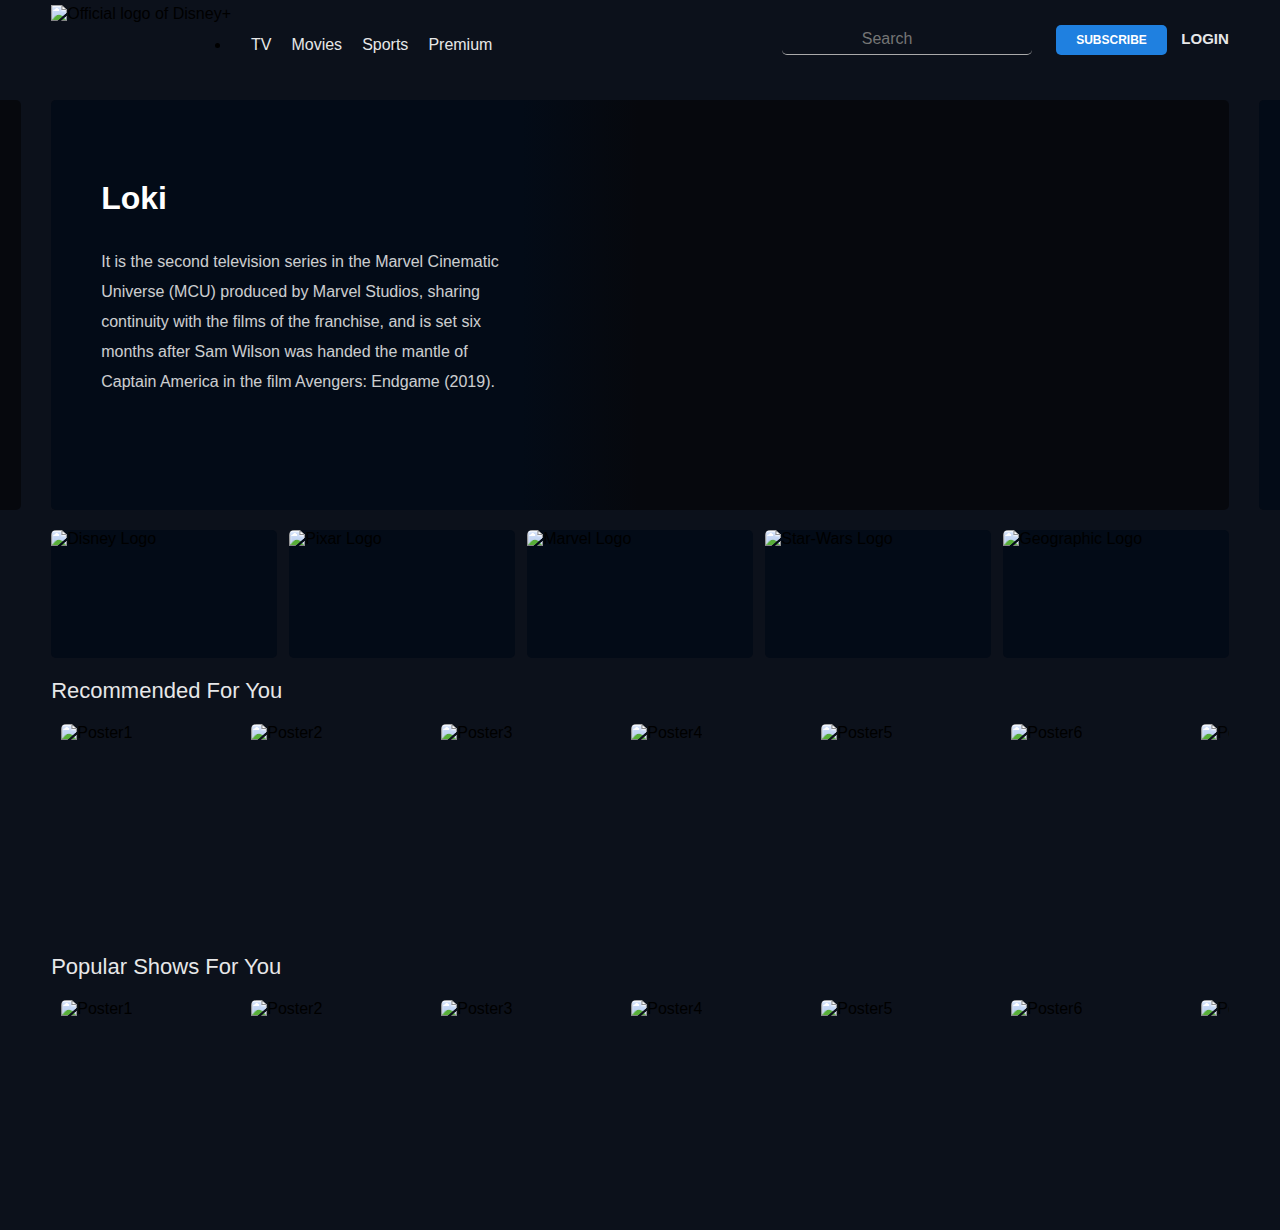
==== index.html @ 75040f89 "Add files via upload" ====
<!DOCTYPE html>
<html lang="en">
<head>
    <meta charset="UTF-8">
    <meta name="viewport" content="width=device-width, initial-scale=1.0">
    <link rel="stylesheet" href="style.css">
    <script src="https://ajax.googleapis.com/ajax/libs/jquery/3.6.0/jquery.min.js"></script>
    <script src="script.js" async></script>

    <title> Disney+ Hotstar Clone </title>
</head>
<body>
    <nav class="navbar">
        <img src="./Images/logo.png" alt="Official logo of Disney+" class="disneyLogo">
        <ul class="nav-links">
            <li class="nav-items"><a href="#">TV</a></li>
            <li class="nav-items"><a href="#">Movies</a></li>
            <li class="nav-items"><a href="#">Sports</a></li>
            <li class="nav-items"><a href="#">Premium</a></li>
        </ul>
        <div class="right-container">
            <input type="search" class="search-box" placeholder="Search">
            <button class="sub-btn">Subscribe</button>
            <a href="Login.html" class="Login-link">Login</a>
        </div>
        </nav>
        <div class="carousel-container">
            <div class="carousel">
                <!-- <div class="slider">
                    <div class="slide-content">
                        <h1 class="movie-title">Loki</h1>
                        <p class="movie-des">The first season of the American television series Loki, based on Marvel Comics featuring the character of the same name, sees Loki brought to the mysterious Time Variance Authority (TVA) after stealing the Tesseract during the events of Avengers: Endgame (2019), and is forced to help catch a dangerous variant version ...</p>
                     </div>
                     <img src="./Images/slider 1.PNG" alt="Loki Slider Image">
                </div>
                <div class="slider">
                    <div class="slide-content">
                        <h1 class="movie-title">Falcon And The Winter Soldier</h1>
                        <p class="movie-des">It is the second television series in the Marvel Cinematic Universe (MCU) produced by Marvel Studios, sharing continuity with the films of the franchise, and is set six months after Sam Wilson was handed the mantle of Captain America in the film Avengers: Endgame (2019).</p>
                     </div>
                     <img src="./Images/slider 2.PNG" alt="Loki Slider Image">
                </div>
                <div class="slider">
                    <div class="slide-content">
                        <h1 class="movie-title">WandaVision</h1>
                        <p class="movie-des">WandaVision is an American television miniseries created by Jac Schaeffer for the streaming service Disney+, based on Marvel Comics featuring the characters Wanda Maximoff / Scarlet Witch and Vision.</p>
                     </div>
                     <img src="./Images/slider 3.PNG" alt="Loki Slider Image">
                </div>
                <div class="slider">
                    <div class="slide-content">
                        <h1 class="movie-title">Raya and the Last Dragon</h1>
                        <p class="movie-des">Raya and the Last Dragon is a 2021 American computer-animated fantasy action-adventure film produced by Walt Disney Animation Studios and distributed by Walt Disney Studios Motion Pictures.</p>
                     </div>
                     <img src="./Images/slider 4.PNG" alt="Loki Slider Image">
                </div>
                <div class="slider">
                    <div class="slide-content">
                        <h1 class="movie-title">Luca</h1>
                        <p class="movie-des">Set on the Italian Riviera, the film centers on Luca Paguro (Tremblay), a young sea monster boy with the ability to assume human form while on land, who explores the town of Portorosso with his new best friends, Alberto Scorfano (Grazer) and Giulia Marcovaldo (Berman), experiencing a life-changing summer adventure.</p>
                     </div>
                     <img src="./Images/slider 5.PNG" alt="Loki Slider Image">
                </div> -->
            </div>
        </div>
        
        <div class="video-card-container">
            <div class="video-card">
                <img src="./Images/disney.PNG" alt="Disney Logo" class="video-card-image">
                <video src="./Videos/disney.mp4" muted loop class="video-card-video"></video>
            </div> 
            <div class="video-card">
                <img src="./Images/pixar.PNG" alt="Pixar Logo" class="video-card-image">
                <video src="./Videos/pixar.mp4" muted loop class="video-card-video"></video>
            </div>
            <div class="video-card">
                <img src="./Images/marvel.PNG" alt="Marvel Logo" class="video-card-image">
                <video src="./Videos/marvel.mp4" muted loop class="video-card-video"></video>
            </div>
            <div class="video-card">
                <img src="./Images/star-wars.PNG" alt="Star-Wars Logo" class="video-card-image">
                <video src="./Videos/star-war.mp4" muted loop class="video-card-video"></video>
            </div>
            <div class="video-card">
                <img src="./Images/geographic.PNG" alt="Geographic Logo" class="video-card-image">
                <video src="./Videos/geographic.mp4" muted loop class="video-card-video"></video>
            </div>
        </div>
        <h1 class="title"> Recommended For You </h1>
        <div class=movies-list>
            <button class="pre-btn" title="btn">
                <img src="./Images/pre.png" alt="Pre Button">
            </button>
            <button class="nxt-btn" title="btn">
                <img src="./Images/nxt.png" alt="Next Button">
            </button>
            <div class="card-container">
                <div class="card">
                    <img src="./Images/poster 1.png" class="card-img" alt="Poster1"/>
                    <div class="card-body">
                        <h2 class="name">Loki</h2>
                        <h6 class="des">Loki is an American television series ..</h6>
                        <button class="watchlist-btn">Add to Watch-list</button>
                    </div>
                </div>
                <div class="card">
                    <img src="./Images/poster 2.png" class="card-img" alt="Poster2"/>
                    <div class="card-body">
                        <h2 class="name">Mulan</h2>
                        <h6 class="des">Mulan is a 2020 American fantasy action...</h6>
                        <button class="watchlist-btn">Add to Watch-list</button>
                    </div>
                </div>
                <div class="card">
                    <img src="./Images/poster 3.png" class="card-img" alt="Poster3"/>
                    <div class="card-body">
                        <h2 class="name">Falcon And The Winter Soldier</h2>
                        <h6 class="des">The Falcon and the Winter Soldier is...</h6>
                        <button class="watchlist-btn">Add to Watch-list</button>
                    </div>
                </div>
                <div class="card">
                    <img src="./Images/poster 4.png" class="card-img" alt="Poster4"/>
                    <div class="card-body">
                        <h2 class="name">Avengers End Game</h2>
                        <h6 class="des">Avengers: Endgame is a 2019 American...</h6>
                        <button class="watchlist-btn">Add to Watch-list</button>
                    </div>
                </div>
                <div class="card">
                    <img src="./Images/poster 5.png" class="card-img" alt="Poster5"/>
                    <div class="card-body">
                        <h2 class="name">Thor Ragnarok</h2>
                        <h6 class="des">Thor: Ragnarok is a 2017 American superhero...</h6>
                        <button class="watchlist-btn">Add to Watch-list</button>
                    </div>
                </div>
                <div class="card">
                    <img src="./Images/poster 6.png" class="card-img" alt="Poster6"/>
                    <div class="card-body">
                        <h2 class="name">Marvel's Avenger</h2>
                        <h6 class="des">Marvel's The Avengers or simply The Avengers,..</h6>
                        <button class="watchlist-btn">Add to Watch-list</button>
                    </div>
                </div>
                <div class="card">
                    <img src="./Images/poster 7.png" class="card-img" alt="Poster7"/>
                    <div class="card-body">
                        <h2 class="name">Pirates Of The Caribbean- Salazar's Revenge</h2>
                        <h6 class="des">Javier Bardem as Captain Armando Salazar:...</h6>
                        <button class="watchlist-btn">Add to Watch-list</button>
                    </div>
                </div>
                <div class="card">
                    <img src="./Images/poster 8.png" class="card-img" alt="Poster8"/>
                    <div class="card-body">
                        <h2 class="name">Soul</h2>
                        <h6 class="des">Soul is a 2020 American computer-animated ..</h6>
                        <button class="watchlist-btn">Add to Watch-list</button>
                    </div>
                </div>
                <div class="card">
                    <img src="./Images/poster 9.png" class="card-img" alt="Poster9"/>
                    <div class="card-body">
                        <h2 class="name">Raya</h2>
                        <h6 class="des">2021 American animated fantasy action-adventure ..</h6>
                        <button class="watchlist-btn">Add to Watch-list</button>
                    </div>
                </div>
                <div class="card">
                    <img src="./Images/poster 10.png" class="card-img" alt="Poster10"/>
                    <div class="card-body">
                        <h2 class="name">Luca</h2>
                        <h6 class="des">2021 American animated coming-of-age ..</h6>
                        <button class="watchlist-btn">Add to Watch-list</button>
                    </div>
                </div>
                <div class="card">
                    <img src="./Images/poster 11.png" class="card-img" alt="Poster11"/>
                    <div class="card-body">
                        <h2 class="name">Ford vs Ferrari</h2>
                        <h6 class="des">2019 American biographical sports drama..</h6>
                        <button class="watchlist-btn">Add to Watch-list</button>
                    </div>
                </div>
                <div class="card">
                    <img src="./Images/poster 12.png" class="card-img" alt="Poster12"/>
                    <div class="card-body">
                        <h2 class="name">Dark Phoenix</h2>
                        <h6 class="des"> is a 2019 American superhero ..</h6>
                        <button class="watchlist-btn">Add to Watch-list</button>
                    </div>
                </div>
            </div>
        </div>
        <h1 class="title"> Popular Shows For You </h1>
        <div class=movies-list>
            <button class="pre-btn" title="btn">
                <img src="./Images/pre.png" alt="Pre Button">
            </button>
            <button class="nxt-btn" title="btn">
                <img src="./Images/nxt.png" alt="Next Button">
            </button>
            <div class="card-container">
                <div class="card">
                    <img src="./Images/poster 12.png" class="card-img" alt="Poster1"/>
                    <div class="card-body">
                        <h2 class="name">Dark Phoenix</h2>
                        <h6 class="des">Dark Phoenix tells the origin story ...</h6>
                        <button class="watchlist-btn">Add to Watch-list</button>
                    </div>
                </div>
                <div class="card">
                    <img src="./Images/poster 11.png" class="card-img" alt="Poster2"/>
                    <div class="card-body">
                        <h2 class="name">Ford vs Ferrari</h2>
                        <h6 class="des">Ford v Ferrari is a 2019 American... </h6>
                        <button class="watchlist-btn">Add to Watch-list</button>
                    </div>
                </div>
                <div class="card">
                    <img src="./Images/poster 10.png" class="card-img" alt="Poster3"/>
                    <div class="card-body">
                        <h2 class="name">Luca</h2>
                        <h6 class="des">Luca is a 2021 American computer-animated..</h6>
                        <button class="watchlist-btn">Add to Watch-list</button>
                    </div>
                </div>
                <div class="card">
                    <img src="./Images/poster 9.png" class="card-img" alt="Poster4"/>
                    <div class="card-body">
                        <h2 class="name">Raya and the last Dragon</h2>
                        <h6 class="des">Raya and the Last Dragon is a 2021 American...</h6>
                        <button class="watchlist-btn">Add to Watch-list</button>
                    </div>
                </div>
                <div class="card">
                    <img src="./Images/poster 8.png" class="card-img" alt="Poster5"/>
                    <div class="card-body">
                        <h2 class="name">Soul</h2>
                        <h6 class="des">Soul is a 2020 American computer-animated ..</h6>
                        <button class="watchlist-btn">Add to Watch-list</button>
                    </div>
                </div>
                <div class="card">
                    <img src="./Images/poster 7.png" class="card-img" alt="Poster6"/>
                    <div class="card-body">
                        <h2 class="name">Pirates Of The Caribbean- Salazar's Revenge</h2>
                        <h6 class="des">Javier Bardem as Captain Armando Salazar:...</h6>
                        <button class="watchlist-btn">Add to Watch-list</button>
                    </div>
                </div>
                <div class="card">
                    <img src="./Images/poster 6.png" class="card-img" alt="Poster7"/>
                    <div class="card-body">
                        <h2 class="name">Marvel's Avenger</h2>
                        <h6 class="des">Marvel's The Avengers or simply The Avengers,...</h6>
                        <button class="watchlist-btn">Add to Watch-list</button>
                    </div>
                </div>
                <div class="card">
                    <img src="./Images/poster 5.png" class="card-img" alt="Poster8"/>
                    <div class="card-body">
                        <h2 class="name">Thor Ragnarok</h2>
                        <h6 class="des">Thor: Ragnarok is a 2017 American superhero...</h6>
                        <button class="watchlist-btn">Add to Watch-list</button>
                    </div>
                </div>
                <div class="card">
                    <img src="./Images/poster 4.png" class="card-img" alt="Poster9"/>
                    <div class="card-body">
                        <h2 class="name">Avengers End Game</h2>
                        <h6 class="des">Avengers: Endgame is a 2019 American...</h6>
                        <button class="watchlist-btn">Add to Watch-list</button>
                    </div>
                </div>
                <div class="card">
                    <img src="./Images/poster 3.png" class="card-img" alt="Poster10"/>
                    <div class="card-body">
                        <h2 class="name">Falcon And The Winter Soldier</h2>
                        <h6 class="des">The Falcon and the Winter Soldier is...</h6>
                        <button class="watchlist-btn">Add to Watch-list</button>
                    </div>
                </div>
                <div class="card">
                    <img src="./Images/poster 2.png" class="card-img" alt="Poster11"/>
                    <div class="card-body">
                        <h2 class="name">Mulan</h2>
                        <h6 class="des">Mulan is a 2020 American fantasy action...</h6>
                        <button class="watchlist-btn">Add to Watch-list</button>
                    </div>
                </div>
                <div class="card">
                    <img src="./Images/poster 1.png" class="card-img" alt="Poster12"/>
                    <div class="card-body">
                        <h2 class="name">Loki</h2>
                        <h6 class="des">Loki is an American television series ..</h6>
                        <button class="watchlist-btn">Add to Watch-list</button>
                    </div>
                </div>
            </div>
        </div>
</body>
</html>
---- style.css ----
@media screen and (max-width: 600px) {
    * {
        margin: 0;
        padding: 0;
        box-sizing: border-box;
    }
    
    body {
        background: #0c111b;
        width: 100%;
        position: relative;
        font-family: roboto, sans-serif;
        font-size: 14px;
    }
    
    .navbar {
        width: 100%;
        height: 80px;
        position: fixed;
        top: 0;
        left: 0;
        padding: 0 4%;
        background: #0c111b;
        z-index: 9;
        display: flex;
        align-items: center;
    }
    
    .disneyLogo {
        height: 70px;
    }
    
    .nav-links {
        margin-top: 10px;
        display: flex;
        text-decoration: none;
    }
    
    .nav-items a {
        color: #fff;
        text-transform: capitalize;
        margin-left: 20px;
        opacity: 0.9;
        text-decoration: none;
    }
    
    .right-container {
        display: block;
        margin-left: auto;
    }
    
    .search-box {
        width: 250px;
        height: 30px;
        color: #fff;
        font-size: 16px;
        font-weight: 500;
        background: transparent;
        border: none;
        border-bottom: 1px solid #aaa;
        text-transform: capitalize;
        transition: 0.5s;
        outline: none;
    }
    
    .search-box:focus {
        width: 400px;
        border-color: #1f80e0;
    }
    
    .sub-btn {
        background: #1f80e0;
        height: 30px;
        padding: 0 20px;
        color: #fff;
        border-radius: 5px;
        border: none;
        outline: none;
        text-transform: uppercase;
        font-weight: 700;    
        font-size: 12px;
        margin: 0 10px;
    }
    
    .Login-link {
        color: #fff;
        opacity: 0.9;
        text-transform: uppercase;
        font-size: 15px;
        font-weight: 700;
        text-decoration: none;
    }
    
    .carousel-container{
        position: relative;
        width: 100%;
        height: 450px;
        padding: 20px 0;
        overflow-x: hidden;
        margin-top: 80px;
    }
    
    .carousel{
        display: flex;
        width: 92%;
        height: 100%;
        position: relative;
        margin: auto;
    }
    
    .slider{
        flex: 0 0 auto;
        margin-right: 30px;
        position: relative;
        background: rgba(0,0,0,0.5);
        border-radius: 5px;
        width: 100%;
        height: 100%;
        left: 0;
        transition: 1s;
        overflow: hidden;
    }
    
    .slider img{
        width: 70%;
        min-height: 100%;
        object-fit: cover;
        display: block;
        margin-left: auto;
    }
    
    .slide-content{
        position: absolute;
        width: 50%;
        height: 100%;
        z-index: 2;
        background: linear-gradient(to right, #030b17 80%, #0c111b00);
        color: #fff;    
    }
    
    .movie-title{
        padding-left: 50px;
        text-transform: capitalize;
        margin-top: 80px;
    }
    
    .movie-des{
        width: 80%;
        line-height: 30px;
        padding-left: 50px;
        margin-top: 30px;
        opacity: 0.8;
    }
    
    .video-card-container{
        position: relative;
        width: 92%;
        margin: auto;
        height: 10vw;
        display: flex;
        margin-bottom: 20px;
        justify-content: space-between;
    }
    
    .video-card{
        position: relative;
        min-width: calc(100% / 5 - 10px);
        width: calc(100% / 5 - 10px);
        height: 100%;
        border-radius: 5px;
        overflow: hidden;
        background: #030b17;
    }
    
    .video-card-video,
    .video-card-image{
        width: 100%;
        height: 100%;
        object-fit: cover;
    }
    
    .video-card-video{
        position: absolute;
    }
    
    .video-card:hover .video-card-image{
        display: none;
    }
    
    .title{
        color: #fff;
        font-weight: 500;
        opacity: 0.9;
        padding-left: 4%;
        text-transform: capitalize;
        font-size: 22px;
    }
    
    .movies-list{
        width: 100%;
        height: 220px;
        position: relative;
        margin: 10px 0 20px;
    }
    
    .card-container{
        position: relative;
        width: 92%;
        padding-left: 10px;
        height: 220px;
        display: flex;
        margin: 0 auto;
        align-items: center;
        overflow-x: auto;
        overflow-y: visible;
        overflow: hidden;
        scroll-behavior: smooth;
    }
    
    .card-container::-webkit-scrollbar{
        display: none;
    }
    
    .card{
        position: relative;
        min-width: 180px;
        width: 180px;
        height: 200px;
        border-radius: 5px;
        overflow: hidden;
        margin-right: 10px;
        transition: .5s;
    }
    
    .card-img{
        width: 100%;
        height: 100%;
        object-fit: contain;
    }
    
    .card:hover{
        transform: scale(1.1);
    }
    
    .card:hover .card-body{
        opacity: 1;
    }
    
    .card-body{
        opacity: 0;
        width: 100%;
        height: 100%;
        position: absolute;
        top: 0;
        left: 0;
        z-index: 2;
        background: linear-gradient(to bottom, rgba(4,8,15,0), #192133 90%);
        padding: 10px;
        transition: 0.5s;
    }
    
    .name{
        color: #fff;
        font-size: 15px;
        text-transform: capitalize;
        margin-top: 60%;
        font-weight: 500;
    }
    
    .des{
        color: #fff;
        opacity: 0.8;
        margin: 5px 0;
        font-weight: 500;
        font-size: 12px;
    }
    
    .watchlist-btn{
        position: relative;
        width: 100%;    
        text-transform: capitalize;
        background: none;
        border: none;
        font-weight: 500;
        text-align: right;
        color: rgba(255,255,255,0.5);
        margin: 5px 0;
        cursor: pointer;
        padding: 10px 5px;
        border-radius: 5px;
        z-index: 3;
    }
    
    .watchlist-btn::before{
        content: '';
        position: absolute;
        top: 0;
        left: -5px;
        height: 35px;
        width: 35px;
        background-image: url(Images/add.png);
        background-size: cover;
        transform: scale(0.4);
    }
    
    .watchlist-btn:hover{
        color: #fff;
        background: rgba(255,255,255,0.1);
    }
    
    .pre-btn,
    .nxt-btn{
        position: absolute;
        top: 0;
        width: 5%;
        height: 100%;
        z-index: 2;
        border: none;
        cursor: pointer;
        outline: none;
    }
    
    .pre-btn{
        left: 0;
        background: linear-gradient(to right, #0c111b 0%, #0c111b00);
    }
    
    .nxt-btn{
        right: 0;
        background: linear-gradient(to left, #0c111b 0%, #0c111b00);
    }
    
    .pre-btn img,
    .nxt-btn img{
        width: 15px;
        height: 20px;
        opacity: 0;
    }
    
    .pre-btn:hover img,
    .nxt-btn:hover img{
        opacity: 1;
    }

    
.loginPage{
    text-align: center;
}

.logo2{
    height: 450px;
}

input:focus {
    width: 300px;
    border-color: #1f80e0;
}

input{
    height: 50px;
    padding: 0 80px;
    color: #fff;
    border-radius: 5px;
    border: none;
    outline: none;
    font-weight: 700;    
    font-size: 13px;
    margin: 0 10px;
    width: 250px;
    background: transparent;
    border-bottom: 1px solid #aaa;
    text-transform: capitalize;
    transition: .4s;
}

.input p{
    color: #fff;
    opacity: 0.7;
    font-size: small;
}

.log-btn,
.create-btn{
    background-color: #1f80e0;
    height: 30px;
    padding: 0 20px;
    color: #fff;
    border-radius: 5px;
    border: none;
    outline: none;
    text-transform: uppercase;
    font-weight: 1000;    
    font-size: 12px;
    margin: 0 10px;
    cursor: pointer;
}

.create-btn{
    background-color: transparent;
}

.log-btn:hover,
.create-btn:hover{
    transform: scale(1.1);
    transition: 0.2s;
    background-color: #005ab4;
}

.loginPage{
    text-align: center;
}

.logo2{
    height: 450px;
}

input:focus {
    width: 300px;
    border-color: #1f80e0;
}

input{
    height: 50px;
    padding: 0 80px;
    color: #fff;
    border-radius: 5px;
    border: none;
    outline: none;
    font-weight: 700;    
    font-size: 13px;
    margin: 0 10px;
    width: 250px;
    background: transparent;
    border-bottom: 1px solid #aaa;
    text-transform: capitalize;
    transition: .4s;
}

.input p{
    color: #fff;
    opacity: 0.7;
    font-size: small;
}

.log-btn,
.create-btn,
.Register{
    background-color: #1f80e0;
    height: 30px;
    padding: 0 20px;
    color: #fff;
    border-radius: 5px;
    border: none;
    outline: none;
    text-transform: uppercase;
    font-weight: 1000;    
    font-size: 12px;
    margin: 0 10px;
    cursor: pointer;
}

.create-btn{
    background-color: transparent;
}

.log-btn:hover,
.create-btn:hover,
.Register:hover{
    transform: scale(1.1);
    transition: 0.2s;
    background-color: #005ab4;
}

.logo3 img{
    max-width: 100%;
    height: 2000px;
    max-height: 250px;
    text-align: left;
}
}

@media only screen and (max-width: 480px) {
    * {
        margin: 0;
        padding: 0;
        box-sizing: border-box;
    }
    
    body {
        background: #0c111b;
        width: 100%;
        position: relative;
        font-family: roboto, sans-serif;
        font-size: 12px;
    }
    
    .navbar {
        width: 100%;
        height: 80px;
        position: fixed;
        top: 0;
        left: 0;
        padding: 0 4%;
        background: #0c111b;
        z-index: 9;
        display: flex;
        align-items: center;
    }
    
    .disneyLogo {
        height: 70px;
    }
    
    .nav-links {
        margin-top: 10px;
        display: flex;
        text-decoration: none;
    }
    
    .nav-items a {
        color: #fff;
        text-transform: capitalize;
        margin-left: 20px;
        opacity: 0.9;
        text-decoration: none;
    }
    
    .right-container {
        display: block;
        margin-left: auto;
    }
    
    .search-box {
        width: 250px;
        height: 30px;
        color: #fff;
        font-size: 16px;
        font-weight: 500;
        background: transparent;
        border: none;
        border-bottom: 1px solid #aaa;
        text-transform: capitalize;
        transition: 0.5s;
        outline: none;
    }
    
    .search-box:focus {
        width: 400px;
        border-color: #1f80e0;
    }
    
    .sub-btn {
        background: #1f80e0;
        height: 30px;
        padding: 0 20px;
        color: #fff;
        border-radius: 5px;
        border: none;
        outline: none;
        text-transform: uppercase;
        font-weight: 700;    
        font-size: 12px;
        margin: 0 10px;
    }
    
    .Login-link {
        color: #fff;
        opacity: 0.9;
        text-transform: uppercase;
        font-size: 15px;
        font-weight: 700;
        text-decoration: none;
    }
    
    .carousel-container{
        position: relative;
        width: 100%;
        height: 450px;
        padding: 20px 0;
        overflow-x: hidden;
        margin-top: 80px;
    }
    
    .carousel{
        display: flex;
        width: 92%;
        height: 100%;
        position: relative;
        margin: auto;
    }
    
    .slider{
        flex: 0 0 auto;
        margin-right: 30px;
        position: relative;
        background: rgba(0,0,0,0.5);
        border-radius: 5px;
        width: 100%;
        height: 100%;
        left: 0;
        transition: 1s;
        overflow: hidden;
    }
    
    .slider img{
        width: 70%;
        min-height: 100%;
        object-fit: cover;
        display: block;
        margin-left: auto;
    }
    
    .slide-content{
        position: absolute;
        width: 50%;
        height: 100%;
        z-index: 2;
        background: linear-gradient(to right, #030b17 80%, #0c111b00);
        color: #fff;    
    }
    
    .movie-title{
        padding-left: 50px;
        text-transform: capitalize;
        margin-top: 80px;
    }
    
    .movie-des{
        width: 80%;
        line-height: 30px;
        padding-left: 50px;
        margin-top: 30px;
        opacity: 0.8;
    }
    
    .video-card-container{
        position: relative;
        width: 92%;
        margin: auto;
        height: 10vw;
        display: flex;
        margin-bottom: 20px;
        justify-content: space-between;
    }
    
    .video-card{
        position: relative;
        min-width: calc(100% / 5 - 10px);
        width: calc(100% / 5 - 10px);
        height: 100%;
        border-radius: 5px;
        overflow: hidden;
        background: #030b17;
    }
    
    .video-card-video,
    .video-card-image{
        width: 100%;
        height: 100%;
        object-fit: cover;
    }
    
    .video-card-video{
        position: absolute;
    }
    
    .video-card:hover .video-card-image{
        display: none;
    }
    
    .title{
        color: #fff;
        font-weight: 500;
        opacity: 0.9;
        padding-left: 4%;
        text-transform: capitalize;
        font-size: 22px;
    }
    
    .movies-list{
        width: 100%;
        height: 220px;
        position: relative;
        margin: 10px 0 20px;
    }
    
    .card-container{
        position: relative;
        width: 92%;
        padding-left: 10px;
        height: 220px;
        display: flex;
        margin: 0 auto;
        align-items: center;
        overflow-x: auto;
        overflow-y: visible;
        overflow: hidden;
        scroll-behavior: smooth;
    }
    
    .card-container::-webkit-scrollbar{
        display: none;
    }
    
    .card{
        position: relative;
        min-width: 180px;
        width: 180px;
        height: 200px;
        border-radius: 5px;
        overflow: hidden;
        margin-right: 10px;
        transition: .5s;
    }
    
    .card-img{
        width: 100%;
        height: 100%;
        object-fit: contain;
    }
    
    .card:hover{
        transform: scale(1.1);
    }
    
    .card:hover .card-body{
        opacity: 1;
    }
    
    .card-body{
        opacity: 0;
        width: 100%;
        height: 100%;
        position: absolute;
        top: 0;
        left: 0;
        z-index: 2;
        background: linear-gradient(to bottom, rgba(4,8,15,0), #192133 90%);
        padding: 10px;
        transition: 0.5s;
    }
    
    .name{
        color: #fff;
        font-size: 15px;
        text-transform: capitalize;
        margin-top: 60%;
        font-weight: 500;
    }
    
    .des{
        color: #fff;
        opacity: 0.8;
        margin: 5px 0;
        font-weight: 500;
        font-size: 12px;
    }
    
    .watchlist-btn{
        position: relative;
        width: 100%;    
        text-transform: capitalize;
        background: none;
        border: none;
        font-weight: 500;
        text-align: right;
        color: rgba(255,255,255,0.5);
        margin: 5px 0;
        cursor: pointer;
        padding: 10px 5px;
        border-radius: 5px;
        z-index: 3;
    }
    
    .watchlist-btn::before{
        content: '';
        position: absolute;
        top: 0;
        left: -5px;
        height: 35px;
        width: 35px;
        background-image: url(Images/add.png);
        background-size: cover;
        transform: scale(0.4);
    }
    
    .watchlist-btn:hover{
        color: #fff;
        background: rgba(255,255,255,0.1);
    }
    
    .pre-btn,
    .nxt-btn{
        position: absolute;
        top: 0;
        width: 5%;
        height: 100%;
        z-index: 2;
        border: none;
        cursor: pointer;
        outline: none;
    }
    
    .pre-btn{
        left: 0;
        background: linear-gradient(to right, #0c111b 0%, #0c111b00);
    }
    
    .nxt-btn{
        right: 0;
        background: linear-gradient(to left, #0c111b 0%, #0c111b00);
    }
    
    .pre-btn img,
    .nxt-btn img{
        width: 15px;
        height: 20px;
        opacity: 0;
    }
    
    .pre-btn:hover img,
    .nxt-btn:hover img{
        opacity: 1;
    }

    
    .loginPage{
        text-align: center;
    }

    .logo2{
        height: 450px;
    }

    input:focus {
        width: 300px;
        border-color: #1f80e0;
    }

    input{
        height: 50px;
        padding: 0 80px;
        color: #fff;
        border-radius: 5px;
        border: none;
        outline: none;
        font-weight: 700;    
        font-size: 13px;
        margin: 0 10px;
        width: 250px;
        background: transparent;
        border-bottom: 1px solid #aaa;
        text-transform: capitalize;
        transition: .4s;
    }

    .input p{
        color: #fff;
        opacity: 0.7;
        font-size: small;
    }

    .log-btn,
    .create-btn{
        background-color: #1f80e0;
        height: 30px;
        padding: 0 20px;
        color: #fff;
        border-radius: 5px;
        border: none;
        outline: none;
        text-transform: uppercase;
        font-weight: 1000;    
        font-size: 12px;
        margin: 0 10px;
        cursor: pointer;
    }

    .create-btn{
        background-color: transparent;
    }

    .log-btn:hover,
    .create-btn:hover{
        transform: scale(1.1);
        transition: 0.2s;
        background-color: #005ab4;
    }

    .loginPage{
        text-align: center;
    }

    .logo2{
        height: 450px;
    }

    input:focus {
        width: 300px;
        border-color: #1f80e0;
    }

    input{
        height: 50px;
        padding: 0 80px;
        color: #fff;
        border-radius: 5px;
        border: none;
        outline: none;
        font-weight: 700;    
        font-size: 13px;
        margin: 0 10px;
        width: 250px;
        background: transparent;
        border-bottom: 1px solid #aaa;
        text-transform: capitalize;
        transition: .4s;
    }

    .input p{
        color: #fff;
        opacity: 0.7;
        font-size: small;
    }

    .log-btn,
    .create-btn,
    .Register{
        background-color: #1f80e0;
        height: 30px;
        padding: 0 20px;
        color: #fff;
        border-radius: 5px;
        border: none;
        outline: none;
        text-transform: uppercase;
        font-weight: 1000;    
        font-size: 12px;
        margin: 0 10px;
        cursor: pointer;
    }

    .create-btn{
        background-color: transparent;
    }

    .log-btn:hover,
    .create-btn:hover,
    .Register:hover{
        transform: scale(1.1);
        transition: 0.2s;
        background-color: #005ab4;
    }

    .logo3 img{
        max-width: 100%;
        height: 2000px;
        max-height: 250px;
        text-align: left;
    }
}

/* For PC  */
* {
    margin: 0;
    padding: 0;
    box-sizing: border-box;
}

body {
    background: #0c111b;
    width: 100%;
    position: relative;
    font-family: roboto, sans-serif;
    font-size: 16px;
}

.navbar {
    width: 100%;
    height: 80px;
    position: fixed;
    top: 0;
    left: 0;
    padding: 0 4%;
    background: #0c111b;
    z-index: 9;
    display: flex;
    align-items: center;
}

.disneyLogo {
    height: 70px;
}

.nav-links {
    margin-top: 10px;
    display: flex;
    text-decoration: none;
}

.nav-items a {
    color: #fff;
    text-transform: capitalize;
    margin-left: 20px;
    opacity: 0.9;
    text-decoration: none;
}

.right-container {
    display: block;
    margin-left: auto;
}

.search-box {
    width: 250px;
    height: 30px;
    color: #fff;
    font-size: 16px;
    font-weight: 500;
    background: transparent;
    border: none;
    border-bottom: 1px solid #aaa;
    text-transform: capitalize;
    transition: 0.5s;
    outline: none;
}

.search-box:focus {
    width: 400px;
    border-color: #1f80e0;
}

.sub-btn {
    background: #1f80e0;
    height: 30px;
    padding: 0 20px;
    color: #fff;
    border-radius: 5px;
    border: none;
    outline: none;
    text-transform: uppercase;
    font-weight: 700;    
    font-size: 12px;
    margin: 0 10px;
}

.Login-link {
    color: #fff;
    opacity: 0.9;
    text-transform: uppercase;
    font-size: 15px;
    font-weight: 700;
    text-decoration: none;
}

.carousel-container{
    position: relative;
    width: 100%;
    height: 450px;
    padding: 20px 0;
    overflow-x: hidden;
    margin-top: 80px;
}

.carousel{
    display: flex;
    width: 92%;
    height: 100%;
    position: relative;
    margin: auto;
}

.slider{
    flex: 0 0 auto;
    margin-right: 30px;
    position: relative;
    background: rgba(0,0,0,0.5);
    border-radius: 5px;
    width: 100%;
    height: 100%;
    left: 0;
    transition: 1s;
    overflow: hidden;
}

.slider img{
    width: 70%;
    min-height: 100%;
    object-fit: cover;
    display: block;
    margin-left: auto;
}

.slide-content{
    position: absolute;
    width: 50%;
    height: 100%;
    z-index: 2;
    background: linear-gradient(to right, #030b17 80%, #0c111b00);
    color: #fff;    
}

.movie-title{
    padding-left: 50px;
    text-transform: capitalize;
    margin-top: 80px;
}

.movie-des{
    width: 80%;
    line-height: 30px;
    padding-left: 50px;
    margin-top: 30px;
    opacity: 0.8;
}

.video-card-container{
    position: relative;
    width: 92%;
    margin: auto;
    height: 10vw;
    display: flex;
    margin-bottom: 20px;
    justify-content: space-between;
}

.video-card{
    position: relative;
    min-width: calc(100% / 5 - 10px);
    width: calc(100% / 5 - 10px);
    height: 100%;
    border-radius: 5px;
    overflow: hidden;
    background: #030b17;
}

.video-card-video,
.video-card-image{
    width: 100%;
    height: 100%;
    object-fit: cover;
}

.video-card-video{
    position: absolute;
}

.video-card:hover .video-card-image{
    display: none;
}

.title{
    color: #fff;
    font-weight: 500;
    opacity: 0.9;
    padding-left: 4%;
    text-transform: capitalize;
    font-size: 22px;
}

.movies-list{
    width: 100%;
    height: 220px;
    position: relative;
    margin: 10px 0 20px;
}

.card-container{
    position: relative;
    width: 92%;
    padding-left: 10px;
    height: 220px;
    display: flex;
    margin: 0 auto;
    align-items: center;
    overflow-x: auto;
    overflow-y: visible;
    overflow: hidden;
    scroll-behavior: smooth;
}

.card-container::-webkit-scrollbar{
    display: none;
}

.card{
    position: relative;
    min-width: 180px;
    width: 180px;
    height: 200px;
    border-radius: 5px;
    overflow: hidden;
    margin-right: 10px;
    transition: .5s;
}

.card-img{
    width: 100%;
    height: 100%;
    object-fit: contain;
}

.card:hover{
    transform: scale(1.1);
}

.card:hover .card-body{
    opacity: 1;
}

.card-body{
    opacity: 0;
    width: 100%;
    height: 100%;
    position: absolute;
    top: 0;
    left: 0;
    z-index: 2;
    background: linear-gradient(to bottom, rgba(4,8,15,0), #192133 90%);
    padding: 10px;
    transition: 0.5s;
}

.name{
    color: #fff;
    font-size: 15px;
    text-transform: capitalize;
    margin-top: 60%;
    font-weight: 500;
}

.des{
    color: #fff;
    opacity: 0.8;
    margin: 5px 0;
    font-weight: 500;
    font-size: 12px;
}

.watchlist-btn{
    position: relative;
    width: 100%;    
    text-transform: capitalize;
    background: none;
    border: none;
    font-weight: 500;
    text-align: right;
    color: rgba(255,255,255,0.5);
    margin: 5px 0;
    cursor: pointer;
    padding: 10px 5px;
    border-radius: 5px;
    z-index: 3;
}

.watchlist-btn::before{
    content: '';
    position: absolute;
    top: 0;
    left: -5px;
    height: 35px;
    width: 35px;
    background-image: url(Images/add.png);
    background-size: cover;
    transform: scale(0.4);
}

.watchlist-btn:hover{
    color: #fff;
    background: rgba(255,255,255,0.1);
}

.pre-btn,
.nxt-btn{
    position: absolute;
    top: 0;
    width: 5%;
    height: 100%;
    z-index: 2;
    border: none;
    cursor: pointer;
    outline: none;
}

.pre-btn{
    left: 0;
    background: linear-gradient(to right, #0c111b 0%, #0c111b00);
}

.nxt-btn{
    right: 0;
    background: linear-gradient(to left, #0c111b 0%, #0c111b00);
}

.pre-btn img,
.nxt-btn img{
    width: 15px;
    height: 20px;
    opacity: 0;
}

.pre-btn:hover img,
.nxt-btn:hover img{
    opacity: 1;
}

.loginPage{
    text-align: center;
}

.logo2{
    height: 450px;
}

input:focus {
    width: 300px;
    border-color: #1f80e0;
}

input{
    height: 50px;
    padding: 0 80px;
    color: #fff;
    border-radius: 5px;
    border: none;
    outline: none;
    font-weight: 700;    
    font-size: 13px;
    margin: 0 10px;
    width: 250px;
    background: transparent;
    border-bottom: 1px solid #aaa;
    text-transform: capitalize;
    transition: .4s;
}

.input p{
    color: #fff;
    opacity: 0.7;
    font-size: small;
}

.log-btn,
.create-btn,
.Register{
    background-color: #1f80e0;
    height: 30px;
    padding: 0 20px;
    color: #fff;
    border-radius: 5px;
    border: none;
    outline: none;
    text-transform: uppercase;
    font-weight: 1000;    
    font-size: 12px;
    margin: 0 10px;
    cursor: pointer;
}

.create-btn{
    background-color: transparent;
}

.log-btn:hover,
.create-btn:hover,
.Register:hover{
    transform: scale(1.1);
    transition: 0.2s;
    background-color: #005ab4;
}

.logo3 img{
    max-width: 100%;
    height: 2000px;
    max-height: 250px;
    text-align: left;
}

a{
    color: #1f80e0;
    text-decoration: none;
}
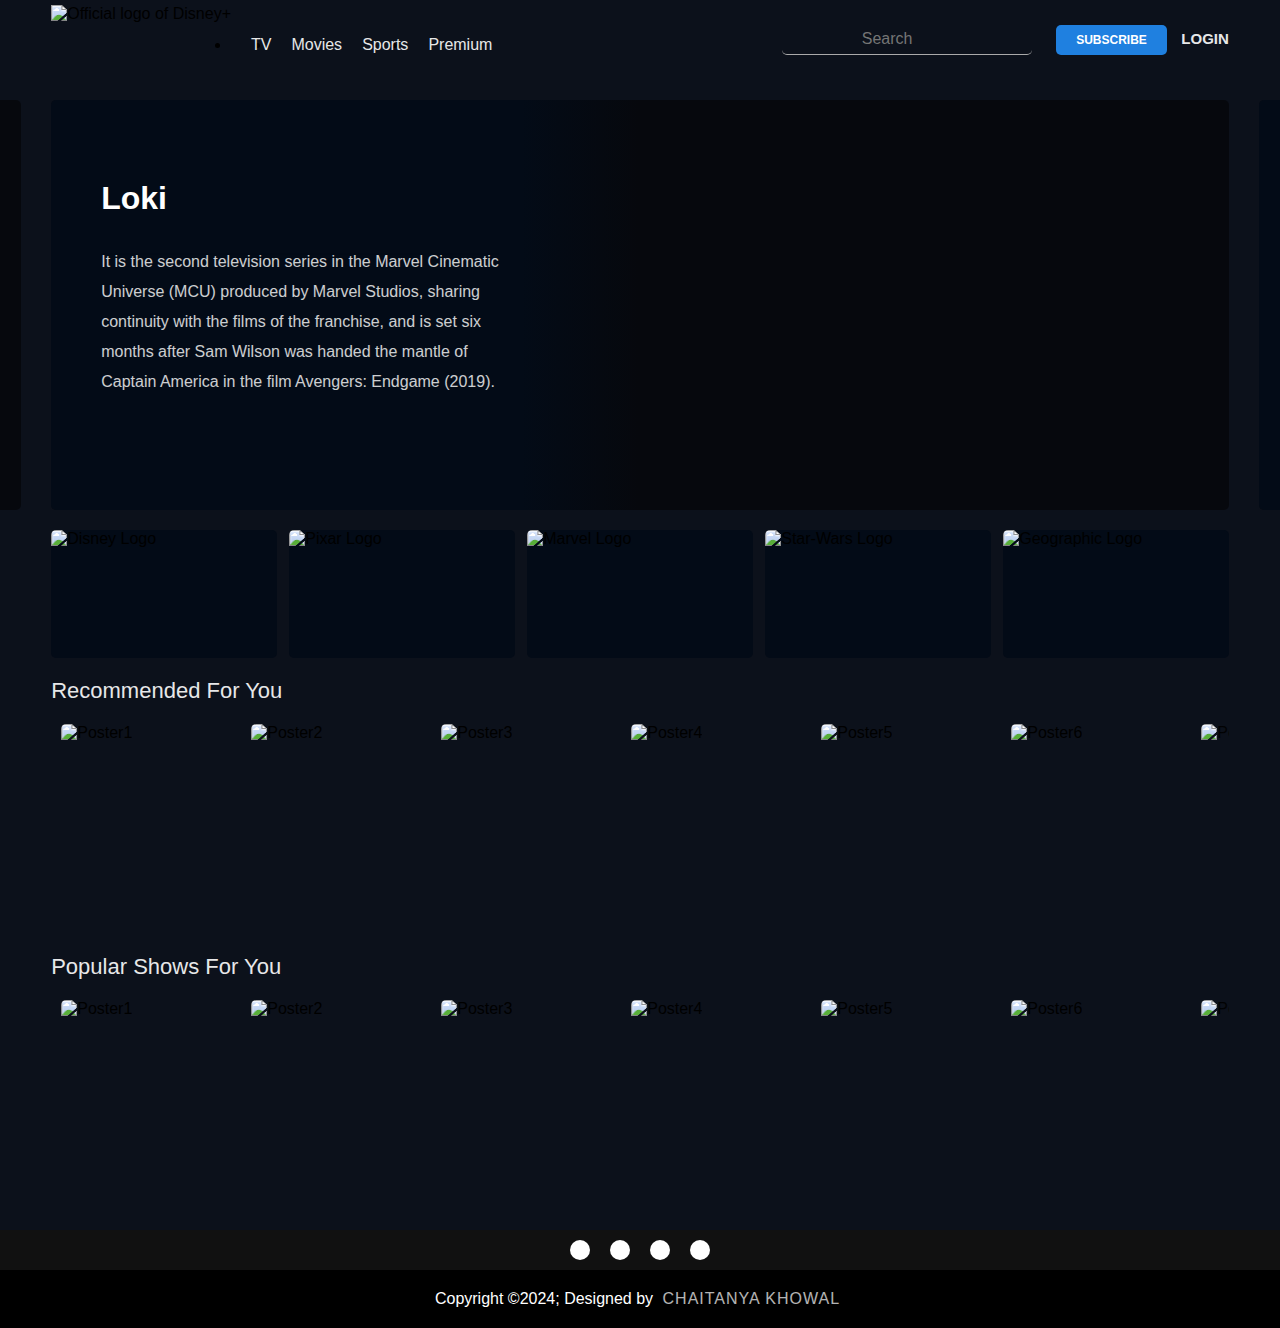
==== commit 5f44987d: "Update index.html" ====
--- a/index.html
+++ b/index.html
@@ -1,5 +1,6 @@
 <!DOCTYPE html>
 <html lang="en">
+
 <head>
     <meta charset="UTF-8">
     <meta name="viewport" content="width=device-width, initial-scale=1.0">
@@ -8,7 +9,9 @@
     <script src="script.js" async></script>
 
     <title> Disney+ Hotstar Clone </title>
+    <link rel="stylesheet" href="https://cdnjs.cloudflare.com/ajax/libs/font-awesome/6.6.0/css/all.min.css" integrity="sha512-Kc323vGBEqzTmouAECnVceyQqyqdsSiqLQISBL29aUW4U/M7pSPA/gEUZQqv1cwx4OnYxTxve5UMg5GT6L4JJg==" crossorigin="anonymous" referrerpolicy="no-referrer" />
 </head>
+
 <body>
     <nav class="navbar">
         <img src="./Images/logo.png" alt="Official logo of Disney+" class="disneyLogo">
@@ -23,10 +26,10 @@
             <button class="sub-btn">Subscribe</button>
             <a href="Login.html" class="Login-link">Login</a>
         </div>
-        </nav>
-        <div class="carousel-container">
-            <div class="carousel">
-                <!-- <div class="slider">
+    </nav>
+    <div class="carousel-container">
+        <div class="carousel">
+            <!-- <div class="slider">
                     <div class="slide-content">
                         <h1 class="movie-title">Loki</h1>
                         <p class="movie-des">The first season of the American television series Loki, based on Marvel Comics featuring the character of the same name, sees Loki brought to the mysterious Time Variance Authority (TVA) after stealing the Tesseract during the events of Avengers: Endgame (2019), and is forced to help catch a dangerous variant version ...</p>
@@ -61,244 +64,263 @@
                      </div>
                      <img src="./Images/slider 5.PNG" alt="Loki Slider Image">
                 </div> -->
-            </div>
-        </div>
-        
-        <div class="video-card-container">
-            <div class="video-card">
-                <img src="./Images/disney.PNG" alt="Disney Logo" class="video-card-image">
-                <video src="./Videos/disney.mp4" muted loop class="video-card-video"></video>
-            </div> 
-            <div class="video-card">
-                <img src="./Images/pixar.PNG" alt="Pixar Logo" class="video-card-image">
-                <video src="./Videos/pixar.mp4" muted loop class="video-card-video"></video>
-            </div>
-            <div class="video-card">
-                <img src="./Images/marvel.PNG" alt="Marvel Logo" class="video-card-image">
-                <video src="./Videos/marvel.mp4" muted loop class="video-card-video"></video>
-            </div>
-            <div class="video-card">
-                <img src="./Images/star-wars.PNG" alt="Star-Wars Logo" class="video-card-image">
-                <video src="./Videos/star-war.mp4" muted loop class="video-card-video"></video>
-            </div>
-            <div class="video-card">
-                <img src="./Images/geographic.PNG" alt="Geographic Logo" class="video-card-image">
-                <video src="./Videos/geographic.mp4" muted loop class="video-card-video"></video>
-            </div>
-        </div>
-        <h1 class="title"> Recommended For You </h1>
-        <div class=movies-list>
-            <button class="pre-btn" title="btn">
-                <img src="./Images/pre.png" alt="Pre Button">
-            </button>
-            <button class="nxt-btn" title="btn">
-                <img src="./Images/nxt.png" alt="Next Button">
-            </button>
-            <div class="card-container">
-                <div class="card">
-                    <img src="./Images/poster 1.png" class="card-img" alt="Poster1"/>
-                    <div class="card-body">
-                        <h2 class="name">Loki</h2>
-                        <h6 class="des">Loki is an American television series ..</h6>
-                        <button class="watchlist-btn">Add to Watch-list</button>
-                    </div>
-                </div>
-                <div class="card">
-                    <img src="./Images/poster 2.png" class="card-img" alt="Poster2"/>
-                    <div class="card-body">
-                        <h2 class="name">Mulan</h2>
-                        <h6 class="des">Mulan is a 2020 American fantasy action...</h6>
-                        <button class="watchlist-btn">Add to Watch-list</button>
-                    </div>
-                </div>
-                <div class="card">
-                    <img src="./Images/poster 3.png" class="card-img" alt="Poster3"/>
-                    <div class="card-body">
-                        <h2 class="name">Falcon And The Winter Soldier</h2>
-                        <h6 class="des">The Falcon and the Winter Soldier is...</h6>
-                        <button class="watchlist-btn">Add to Watch-list</button>
-                    </div>
-                </div>
-                <div class="card">
-                    <img src="./Images/poster 4.png" class="card-img" alt="Poster4"/>
-                    <div class="card-body">
-                        <h2 class="name">Avengers End Game</h2>
-                        <h6 class="des">Avengers: Endgame is a 2019 American...</h6>
-                        <button class="watchlist-btn">Add to Watch-list</button>
-                    </div>
-                </div>
-                <div class="card">
-                    <img src="./Images/poster 5.png" class="card-img" alt="Poster5"/>
-                    <div class="card-body">
-                        <h2 class="name">Thor Ragnarok</h2>
-                        <h6 class="des">Thor: Ragnarok is a 2017 American superhero...</h6>
-                        <button class="watchlist-btn">Add to Watch-list</button>
-                    </div>
-                </div>
-                <div class="card">
-                    <img src="./Images/poster 6.png" class="card-img" alt="Poster6"/>
-                    <div class="card-body">
-                        <h2 class="name">Marvel's Avenger</h2>
-                        <h6 class="des">Marvel's The Avengers or simply The Avengers,..</h6>
-                        <button class="watchlist-btn">Add to Watch-list</button>
-                    </div>
-                </div>
-                <div class="card">
-                    <img src="./Images/poster 7.png" class="card-img" alt="Poster7"/>
-                    <div class="card-body">
-                        <h2 class="name">Pirates Of The Caribbean- Salazar's Revenge</h2>
-                        <h6 class="des">Javier Bardem as Captain Armando Salazar:...</h6>
-                        <button class="watchlist-btn">Add to Watch-list</button>
-                    </div>
-                </div>
-                <div class="card">
-                    <img src="./Images/poster 8.png" class="card-img" alt="Poster8"/>
-                    <div class="card-body">
-                        <h2 class="name">Soul</h2>
-                        <h6 class="des">Soul is a 2020 American computer-animated ..</h6>
-                        <button class="watchlist-btn">Add to Watch-list</button>
-                    </div>
-                </div>
-                <div class="card">
-                    <img src="./Images/poster 9.png" class="card-img" alt="Poster9"/>
-                    <div class="card-body">
-                        <h2 class="name">Raya</h2>
-                        <h6 class="des">2021 American animated fantasy action-adventure ..</h6>
-                        <button class="watchlist-btn">Add to Watch-list</button>
-                    </div>
-                </div>
-                <div class="card">
-                    <img src="./Images/poster 10.png" class="card-img" alt="Poster10"/>
-                    <div class="card-body">
-                        <h2 class="name">Luca</h2>
-                        <h6 class="des">2021 American animated coming-of-age ..</h6>
-                        <button class="watchlist-btn">Add to Watch-list</button>
-                    </div>
-                </div>
-                <div class="card">
-                    <img src="./Images/poster 11.png" class="card-img" alt="Poster11"/>
-                    <div class="card-body">
-                        <h2 class="name">Ford vs Ferrari</h2>
-                        <h6 class="des">2019 American biographical sports drama..</h6>
-                        <button class="watchlist-btn">Add to Watch-list</button>
-                    </div>
-                </div>
-                <div class="card">
-                    <img src="./Images/poster 12.png" class="card-img" alt="Poster12"/>
-                    <div class="card-body">
-                        <h2 class="name">Dark Phoenix</h2>
-                        <h6 class="des"> is a 2019 American superhero ..</h6>
-                        <button class="watchlist-btn">Add to Watch-list</button>
-                    </div>
-                </div>
-            </div>
-        </div>
-        <h1 class="title"> Popular Shows For You </h1>
-        <div class=movies-list>
-            <button class="pre-btn" title="btn">
-                <img src="./Images/pre.png" alt="Pre Button">
-            </button>
-            <button class="nxt-btn" title="btn">
-                <img src="./Images/nxt.png" alt="Next Button">
-            </button>
-            <div class="card-container">
-                <div class="card">
-                    <img src="./Images/poster 12.png" class="card-img" alt="Poster1"/>
-                    <div class="card-body">
-                        <h2 class="name">Dark Phoenix</h2>
-                        <h6 class="des">Dark Phoenix tells the origin story ...</h6>
-                        <button class="watchlist-btn">Add to Watch-list</button>
-                    </div>
-                </div>
-                <div class="card">
-                    <img src="./Images/poster 11.png" class="card-img" alt="Poster2"/>
-                    <div class="card-body">
-                        <h2 class="name">Ford vs Ferrari</h2>
-                        <h6 class="des">Ford v Ferrari is a 2019 American... </h6>
-                        <button class="watchlist-btn">Add to Watch-list</button>
-                    </div>
-                </div>
-                <div class="card">
-                    <img src="./Images/poster 10.png" class="card-img" alt="Poster3"/>
-                    <div class="card-body">
-                        <h2 class="name">Luca</h2>
-                        <h6 class="des">Luca is a 2021 American computer-animated..</h6>
-                        <button class="watchlist-btn">Add to Watch-list</button>
-                    </div>
-                </div>
-                <div class="card">
-                    <img src="./Images/poster 9.png" class="card-img" alt="Poster4"/>
-                    <div class="card-body">
-                        <h2 class="name">Raya and the last Dragon</h2>
-                        <h6 class="des">Raya and the Last Dragon is a 2021 American...</h6>
-                        <button class="watchlist-btn">Add to Watch-list</button>
-                    </div>
-                </div>
-                <div class="card">
-                    <img src="./Images/poster 8.png" class="card-img" alt="Poster5"/>
-                    <div class="card-body">
-                        <h2 class="name">Soul</h2>
-                        <h6 class="des">Soul is a 2020 American computer-animated ..</h6>
-                        <button class="watchlist-btn">Add to Watch-list</button>
-                    </div>
-                </div>
-                <div class="card">
-                    <img src="./Images/poster 7.png" class="card-img" alt="Poster6"/>
-                    <div class="card-body">
-                        <h2 class="name">Pirates Of The Caribbean- Salazar's Revenge</h2>
-                        <h6 class="des">Javier Bardem as Captain Armando Salazar:...</h6>
-                        <button class="watchlist-btn">Add to Watch-list</button>
-                    </div>
-                </div>
-                <div class="card">
-                    <img src="./Images/poster 6.png" class="card-img" alt="Poster7"/>
-                    <div class="card-body">
-                        <h2 class="name">Marvel's Avenger</h2>
-                        <h6 class="des">Marvel's The Avengers or simply The Avengers,...</h6>
-                        <button class="watchlist-btn">Add to Watch-list</button>
-                    </div>
-                </div>
-                <div class="card">
-                    <img src="./Images/poster 5.png" class="card-img" alt="Poster8"/>
-                    <div class="card-body">
-                        <h2 class="name">Thor Ragnarok</h2>
-                        <h6 class="des">Thor: Ragnarok is a 2017 American superhero...</h6>
-                        <button class="watchlist-btn">Add to Watch-list</button>
-                    </div>
-                </div>
-                <div class="card">
-                    <img src="./Images/poster 4.png" class="card-img" alt="Poster9"/>
-                    <div class="card-body">
-                        <h2 class="name">Avengers End Game</h2>
-                        <h6 class="des">Avengers: Endgame is a 2019 American...</h6>
-                        <button class="watchlist-btn">Add to Watch-list</button>
-                    </div>
-                </div>
-                <div class="card">
-                    <img src="./Images/poster 3.png" class="card-img" alt="Poster10"/>
-                    <div class="card-body">
-                        <h2 class="name">Falcon And The Winter Soldier</h2>
-                        <h6 class="des">The Falcon and the Winter Soldier is...</h6>
-                        <button class="watchlist-btn">Add to Watch-list</button>
-                    </div>
-                </div>
-                <div class="card">
-                    <img src="./Images/poster 2.png" class="card-img" alt="Poster11"/>
-                    <div class="card-body">
-                        <h2 class="name">Mulan</h2>
-                        <h6 class="des">Mulan is a 2020 American fantasy action...</h6>
-                        <button class="watchlist-btn">Add to Watch-list</button>
-                    </div>
-                </div>
-                <div class="card">
-                    <img src="./Images/poster 1.png" class="card-img" alt="Poster12"/>
-                    <div class="card-body">
-                        <h2 class="name">Loki</h2>
-                        <h6 class="des">Loki is an American television series ..</h6>
-                        <button class="watchlist-btn">Add to Watch-list</button>
-                    </div>
-                </div>
-            </div>
-        </div>
+        </div>
+    </div>
+
+    <div class="video-card-container">
+        <div class="video-card">
+            <img src="./Images/disney.PNG" alt="Disney Logo" class="video-card-image">
+            <video src="./Videos/disney.mp4" muted loop class="video-card-video"></video>
+        </div>
+        <div class="video-card">
+            <img src="./Images/pixar.PNG" alt="Pixar Logo" class="video-card-image">
+            <video src="./Videos/pixar.mp4" muted loop class="video-card-video"></video>
+        </div>
+        <div class="video-card">
+            <img src="./Images/marvel.PNG" alt="Marvel Logo" class="video-card-image">
+            <video src="./Videos/marvel.mp4" muted loop class="video-card-video"></video>
+        </div>
+        <div class="video-card">
+            <img src="./Images/star-wars.PNG" alt="Star-Wars Logo" class="video-card-image">
+            <video src="./Videos/star-war.mp4" muted loop class="video-card-video"></video>
+        </div>
+        <div class="video-card">
+            <img src="./Images/geographic.PNG" alt="Geographic Logo" class="video-card-image">
+            <video src="./Videos/geographic.mp4" muted loop class="video-card-video"></video>
+        </div>
+    </div>
+    <h1 class="title"> Recommended For You </h1>
+    <div class=movies-list>
+        <button class="pre-btn" title="btn">
+            <img src="./Images/pre.png" alt="Pre Button">
+        </button>
+        <button class="nxt-btn" title="btn">
+            <img src="./Images/nxt.png" alt="Next Button">
+        </button>
+        <div class="card-container">
+            <div class="card">
+                <img src="./Images/poster 1.png" class="card-img" alt="Poster1" />
+                <div class="card-body">
+                    <h2 class="name">Loki</h2>
+                    <h6 class="des">Loki is an American television series ..</h6>
+                    <button class="watchlist-btn">Add to Watch-list</button>
+                </div>
+            </div>
+            <div class="card">
+                <img src="./Images/poster 2.png" class="card-img" alt="Poster2" />
+                <div class="card-body">
+                    <h2 class="name">Mulan</h2>
+                    <h6 class="des">Mulan is a 2020 American fantasy action...</h6>
+                    <button class="watchlist-btn">Add to Watch-list</button>
+                </div>
+            </div>
+            <div class="card">
+                <img src="./Images/poster 3.png" class="card-img" alt="Poster3" />
+                <div class="card-body">
+                    <h2 class="name">Falcon And The Winter Soldier</h2>
+                    <h6 class="des">The Falcon and the Winter Soldier is...</h6>
+                    <button class="watchlist-btn">Add to Watch-list</button>
+                </div>
+            </div>
+            <div class="card">
+                <img src="./Images/poster 4.png" class="card-img" alt="Poster4" />
+                <div class="card-body">
+                    <h2 class="name">Avengers End Game</h2>
+                    <h6 class="des">Avengers: Endgame is a 2019 American...</h6>
+                    <button class="watchlist-btn">Add to Watch-list</button>
+                </div>
+            </div>
+            <div class="card">
+                <img src="./Images/poster 5.png" class="card-img" alt="Poster5" />
+                <div class="card-body">
+                    <h2 class="name">Thor Ragnarok</h2>
+                    <h6 class="des">Thor: Ragnarok is a 2017 American superhero...</h6>
+                    <button class="watchlist-btn">Add to Watch-list</button>
+                </div>
+            </div>
+            <div class="card">
+                <img src="./Images/poster 6.png" class="card-img" alt="Poster6" />
+                <div class="card-body">
+                    <h2 class="name">Marvel's Avenger</h2>
+                    <h6 class="des">Marvel's The Avengers or simply The Avengers,..</h6>
+                    <button class="watchlist-btn">Add to Watch-list</button>
+                </div>
+            </div>
+            <div class="card">
+                <img src="./Images/poster 7.png" class="card-img" alt="Poster7" />
+                <div class="card-body">
+                    <h2 class="name">Pirates Of The Caribbean- Salazar's Revenge</h2>
+                    <h6 class="des">Javier Bardem as Captain Armando Salazar:...</h6>
+                    <button class="watchlist-btn">Add to Watch-list</button>
+                </div>
+            </div>
+            <div class="card">
+                <img src="./Images/poster 8.png" class="card-img" alt="Poster8" />
+                <div class="card-body">
+                    <h2 class="name">Soul</h2>
+                    <h6 class="des">Soul is a 2020 American computer-animated ..</h6>
+                    <button class="watchlist-btn">Add to Watch-list</button>
+                </div>
+            </div>
+            <div class="card">
+                <img src="./Images/poster 9.png" class="card-img" alt="Poster9" />
+                <div class="card-body">
+                    <h2 class="name">Raya</h2>
+                    <h6 class="des">2021 American animated fantasy action-adventure ..</h6>
+                    <button class="watchlist-btn">Add to Watch-list</button>
+                </div>
+            </div>
+            <div class="card">
+                <img src="./Images/poster 10.png" class="card-img" alt="Poster10" />
+                <div class="card-body">
+                    <h2 class="name">Luca</h2>
+                    <h6 class="des">2021 American animated coming-of-age ..</h6>
+                    <button class="watchlist-btn">Add to Watch-list</button>
+                </div>
+            </div>
+            <div class="card">
+                <img src="./Images/poster 11.png" class="card-img" alt="Poster11" />
+                <div class="card-body">
+                    <h2 class="name">Ford vs Ferrari</h2>
+                    <h6 class="des">2019 American biographical sports drama..</h6>
+                    <button class="watchlist-btn">Add to Watch-list</button>
+                </div>
+            </div>
+            <div class="card">
+                <img src="./Images/poster 12.png" class="card-img" alt="Poster12" />
+                <div class="card-body">
+                    <h2 class="name">Dark Phoenix</h2>
+                    <h6 class="des"> is a 2019 American superhero ..</h6>
+                    <button class="watchlist-btn">Add to Watch-list</button>
+                </div>
+            </div>
+        </div>
+    </div>
+    <h1 class="title"> Popular Shows For You </h1>
+    <div class=movies-list>
+        <button class="pre-btn" title="btn">
+            <img src="./Images/pre.png" alt="Pre Button">
+        </button>
+        <button class="nxt-btn" title="btn">
+            <img src="./Images/nxt.png" alt="Next Button">
+        </button>
+        <div class="card-container">
+            <div class="card">
+                <img src="./Images/poster 12.png" class="card-img" alt="Poster1" />
+                <div class="card-body">
+                    <h2 class="name">Dark Phoenix</h2>
+                    <h6 class="des">Dark Phoenix tells the origin story ...</h6>
+                    <button class="watchlist-btn">Add to Watch-list</button>
+                </div>
+            </div>
+            <div class="card">
+                <img src="./Images/poster 11.png" class="card-img" alt="Poster2" />
+                <div class="card-body">
+                    <h2 class="name">Ford vs Ferrari</h2>
+                    <h6 class="des">Ford v Ferrari is a 2019 American... </h6>
+                    <button class="watchlist-btn">Add to Watch-list</button>
+                </div>
+            </div>
+            <div class="card">
+                <img src="./Images/poster 10.png" class="card-img" alt="Poster3" />
+                <div class="card-body">
+                    <h2 class="name">Luca</h2>
+                    <h6 class="des">Luca is a 2021 American computer-animated..</h6>
+                    <button class="watchlist-btn">Add to Watch-list</button>
+                </div>
+            </div>
+            <div class="card">
+                <img src="./Images/poster 9.png" class="card-img" alt="Poster4" />
+                <div class="card-body">
+                    <h2 class="name">Raya and the last Dragon</h2>
+                    <h6 class="des">Raya and the Last Dragon is a 2021 American...</h6>
+                    <button class="watchlist-btn">Add to Watch-list</button>
+                </div>
+            </div>
+            <div class="card">
+                <img src="./Images/poster 8.png" class="card-img" alt="Poster5" />
+                <div class="card-body">
+                    <h2 class="name">Soul</h2>
+                    <h6 class="des">Soul is a 2020 American computer-animated ..</h6>
+                    <button class="watchlist-btn">Add to Watch-list</button>
+                </div>
+            </div>
+            <div class="card">
+                <img src="./Images/poster 7.png" class="card-img" alt="Poster6" />
+                <div class="card-body">
+                    <h2 class="name">Pirates Of The Caribbean- Salazar's Revenge</h2>
+                    <h6 class="des">Javier Bardem as Captain Armando Salazar:...</h6>
+                    <button class="watchlist-btn">Add to Watch-list</button>
+                </div>
+            </div>
+            <div class="card">
+                <img src="./Images/poster 6.png" class="card-img" alt="Poster7" />
+                <div class="card-body">
+                    <h2 class="name">Marvel's Avenger</h2>
+                    <h6 class="des">Marvel's The Avengers or simply The Avengers,...</h6>
+                    <button class="watchlist-btn">Add to Watch-list</button>
+                </div>
+            </div>
+            <div class="card">
+                <img src="./Images/poster 5.png" class="card-img" alt="Poster8" />
+                <div class="card-body">
+                    <h2 class="name">Thor Ragnarok</h2>
+                    <h6 class="des">Thor: Ragnarok is a 2017 American superhero...</h6>
+                    <button class="watchlist-btn">Add to Watch-list</button>
+                </div>
+            </div>
+            <div class="card">
+                <img src="./Images/poster 4.png" class="card-img" alt="Poster9" />
+                <div class="card-body">
+                    <h2 class="name">Avengers End Game</h2>
+                    <h6 class="des">Avengers: Endgame is a 2019 American...</h6>
+                    <button class="watchlist-btn">Add to Watch-list</button>
+                </div>
+            </div>
+            <div class="card">
+                <img src="./Images/poster 3.png" class="card-img" alt="Poster10" />
+                <div class="card-body">
+                    <h2 class="name">Falcon And The Winter Soldier</h2>
+                    <h6 class="des">The Falcon and the Winter Soldier is...</h6>
+                    <button class="watchlist-btn">Add to Watch-list</button>
+                </div>
+            </div>
+            <div class="card">
+                <img src="./Images/poster 2.png" class="card-img" alt="Poster11" />
+                <div class="card-body">
+                    <h2 class="name">Mulan</h2>
+                    <h6 class="des">Mulan is a 2020 American fantasy action...</h6>
+                    <button class="watchlist-btn">Add to Watch-list</button>
+                </div>
+            </div>
+            <div class="card">
+                <img src="./Images/poster 1.png" class="card-img" alt="Poster12" />
+                <div class="card-body">
+                    <h2 class="name">Loki</h2>
+                    <h6 class="des">Loki is an American television series ..</h6>
+                    <button class="watchlist-btn">Add to Watch-list</button>
+                </div>
+            </div>
+        </div>
+    </div>
+    <footer>
+
+        <div class="footerContainer">
+            <div class="socialIcons">
+                <a href="https://www.linkedin.com/in/chaitanya-khowal-331b47272/"><i class="fa-brands fa-linkedin"></i></a>
+                <a href="https://github.com/ChaitanyaKhowal"><i class="fa-brands fa-github"></i></a>
+                <a href="https://www.instagram.com/devil_since.2001/profilecard/?igsh=cmx2ODNhcW5yY3N5"><i class="fa-brands fa-instagram"></i></a>
+                <a href="mailto:chaitanyakhowal8@gmail.com"><i class="fa-solid fa-envelope"></i></a>
+            </div>
+        </div>
+
+        <div class="footerBottom">
+            <p>Copyright &copy;2024; Designed by <span class="designer">Chaitanya Khowal</span></p>
+        </div>
+
+    </footer>
+
+
 </body>
-</html>+
+</html>
--- a/style.css
+++ b/style.css
@@ -477,6 +477,63 @@
     max-height: 250px;
     text-align: left;
 }
+
+footer{
+    background-color: #111;    
+}
+
+.footerContainer{
+    width: 100%;
+    padding: 70px, 30px, 20px;
+}
+
+.socialIcons{
+    display: flex;
+    justify-content: center;
+}
+
+.socialIcons a{
+    text-decoration: none;
+    padding: 10px;
+    background-color: white;
+    border-radius: 50%;
+    margin: 10px;
+}
+
+.socialIcons a i{
+    font-size: 2em;
+    color: black;
+    opacity: 0.9;
+}
+
+.socialIcons a:hover{
+    background-color: #111;
+    transition: 0.5s;
+}
+
+.socialIcons a:hover i{
+    color: white;
+    transition: 0.5s;
+}
+
+.footerBottom{
+    background-color: #000;
+    padding: 20px;
+    text-align: center;
+}
+
+.footerBottom p{
+    color: white;
+}
+
+.designer{
+    opacity: 0.7;
+    text-transform: uppercase;
+    letter-spacing: 1px;
+    font-weight: 400;
+    margin: 0px 5px;
+}
+
 }
 
 @media only screen and (max-width: 480px) {
@@ -957,6 +1014,62 @@
         height: 2000px;
         max-height: 250px;
         text-align: left;
+    }
+
+    footer{
+        background-color: #111;    
+    }
+    
+    .footerContainer{
+        width: 100%;
+        padding: 70px, 30px, 20px;
+    }
+    
+    .socialIcons{
+        display: flex;
+        justify-content: center;
+    }
+    
+    .socialIcons a{
+        text-decoration: none;
+        padding: 10px;
+        background-color: white;
+        border-radius: 50%;
+        margin: 10px;
+    }
+    
+    .socialIcons a i{
+        font-size: 2em;
+        color: black;
+        opacity: 0.9;
+    }
+    
+    .socialIcons a:hover{
+        background-color: #111;
+        transition: 0.5s;
+    }
+    
+    .socialIcons a:hover i{
+        color: white;
+        transition: 0.5s;
+    }
+    
+    .footerBottom{
+        background-color: #000;
+        padding: 20px;
+        text-align: center;
+    }
+    
+    .footerBottom p{
+        color: white;
+    }
+    
+    .designer{
+        opacity: 0.7;
+        text-transform: uppercase;
+        letter-spacing: 1px;
+        font-weight: 400;
+        margin: 0px 5px;
     }
 }
 
@@ -1379,4 +1492,60 @@
 a{
     color: #1f80e0;
     text-decoration: none;
-}+}
+
+footer{
+    background-color: #111;    
+}
+
+.footerContainer{
+    width: 100%;
+    padding: 70px, 30px, 20px;
+}
+
+.socialIcons{
+    display: flex;
+    justify-content: center;
+}
+
+.socialIcons a{
+    text-decoration: none;
+    padding: 10px;
+    background-color: white;
+    border-radius: 50%;
+    margin: 10px;
+}
+
+.socialIcons a i{
+    font-size: 2em;
+    color: black;
+    opacity: 0.9;
+}
+
+.socialIcons a:hover{
+    background-color: #111;
+    transition: 0.5s;
+}
+
+.socialIcons a:hover i{
+    color: white;
+    transition: 0.5s;
+}
+
+.footerBottom{
+    background-color: #000;
+    padding: 20px;
+    text-align: center;
+}
+
+.footerBottom p{
+    color: white;
+}
+
+.designer{
+    opacity: 0.7;
+    text-transform: uppercase;
+    letter-spacing: 1px;
+    font-weight: 400;
+    margin: 0px 5px;
+}
